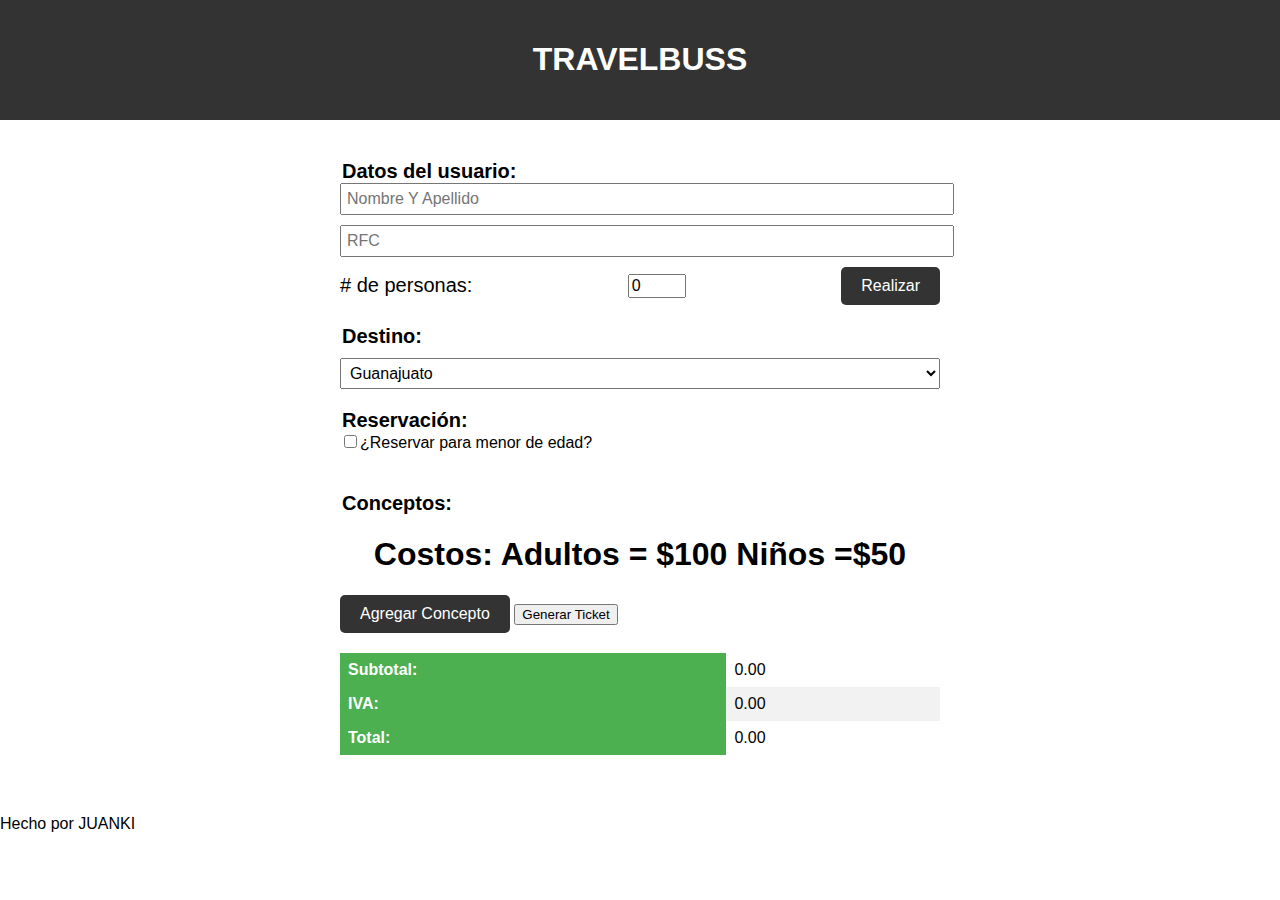
==== index.html @ 812106af "lo que quieras" ====
<!DOCTYPE html>
<html lang="es">
<head>
    <meta charset="UTF-8">
    <meta name="viewport" content="width=device-width, initial-scale=1.0">
    <link rel="stylesheet" href="css/estilos.css">
    <title> Ticket </title>
</head>
<body>

    <header>
		<h1>TRAVELBUSS</h1>
	</header>

    <section>
        <article>
            <fieldset id="Receptor">
                <legend>Datos del usuario: </legend>
                <input class="datos-receptor" type="text" id="rs" placeholder="Nombre Y Apellido">
                <input class="datos-receptor" type="text" id="rfc" placeholder="RFC">         
                <label id="titulo-conceptos" class="titulo-conceptos"> # de personas:
                    <input id="n-conceptos" type="number"  min="0" max="20" value="0">
                    <button id="generar" onclick="generar();">Realizar</button>
                </label>

                <fieldset id="destino">
                    <legend>Destino:</legend>
                    <select id="destino-select">
                        <option value="guanajuato">Guanajuato</option>
                        <option value="cancun">Cancún</option>
                        <option value="monterrey">Monterrey</option>
                    </select>
                </fieldset>

                <fieldset id="reservacion">
                    <legend>Reservación:</legend>
                    <label><input type="checkbox" id="reservacion-menor">¿Reservar para menor de edad?</label>
                    <div id="reservacion-edad" style="display: none;">
                        <label>Edad del menor:</label>
                        <input type="number" id="reservacion-edad-input">
                    </div>
                </fieldset>
                
                
            </fieldset>
            
            <fieldset id="cuerpo">
                <legend>Conceptos: </legend>
                <h1>Costos:  Adultos = $100 Niños =$50</h1>
                <div id="conceptos">
                </div>
               
                <button id="agregar" class="agregar" onclick="agregarConceptos();">Agregar Concepto</button>
                <button id="ticket" class="ticket" onclick="generarTicket();">Generar Ticket</button>
            </fieldset>
            
            <fieldset id="totales">
                <table>
                    <tr>
                        <th>Subtotal:</th>
                        <td id="subTotal">0.00</td>
                    </tr>
                    <tr>
                        <th>IVA:</th>
                        <td id="iva">0.00</td>
                    </tr>
                    <tr>
                        <th>Total:</th>
                        <td id="total">0.00</td>
                    </tr>
                </table>
            </fieldset>
        </article>
    </section>
    

    <footer> Hecho por JUANKI</footer>
    <script src="js/script.js"></script>

</body>
</html>
---- css/estilos.css ----
/* Estilos generales */
body {
    margin: 0;
    font-family: Arial, sans-serif;
}

h1 {
    text-align: center;
}

section {
    display: flex;
    flex-direction: column;
    align-items: center;
    margin: 20px;
}

article {
    width: 100%;
    max-width: 600px;
    margin-bottom: 20px;
}

fieldset {
    border: none;
    margin: 20px 0;
    padding: 0;
}

legend {
    font-size: 20px;
    font-weight: bold;
}

/* Estilos del encabezado */
header {
    background-color: #333;
    color: #fff;
    padding: 20px;
}

/* Estilos de los datos del receptor */
.datos-receptor {
    display: block;
    margin-bottom: 10px;
    padding: 5px;
    width: 100%;
    font-size: 16px;
}

.titulo-conceptos {
    display: flex;
    flex-direction: row;
    justify-content: space-between;
    align-items: center;
    margin-bottom: 10px;
    font-size: 20px;
}

#n-conceptos {
    width: 50px;
    font-size: 16px;
}

#generar {
    background-color: #333;
    color: #fff;
    padding: 10px 20px;
    border: none;
    border-radius: 5px;
    cursor: pointer;
    font-size: 16px;
}

/* Estilos del destino */
#destino {
    margin-top: 20px;
}

#destino-select {
    display: block;
    margin-top: 10px;
    padding: 5px;
    width: 100%;
    font-size: 16px;
}

/* Estilos de la reservación */
#reservacion {
    margin-top: 20px;
}

#reservacion label {
    font-size: 16px;
}

#reservacion-edad {
    margin-top: 10px;
}

#reservacion-edad label {
    margin-right: 10px;
    font-size: 16px;
}

#reservacion-edad-input {
    width: 50px;
    font-size: 16px;
}

/* Estilos de los conceptos */
.agregar {
    background-color: #333;
    color: #fff;
    padding: 10px 20px;
    border: none;
    border-radius: 5px;
    cursor: pointer;
    font-size: 16px;
}

#conceptos {
    margin-top: 20px;
}

.concepto {
    display: flex;
    flex-direction: row;
    justify-content: space-between;
    align-items: center;
    margin-bottom: 10px;
    font-size: 16px;
}

.concepto input {
    margin-right: 10px;
    padding: 5px;
    width: 60%;
    font-size: 16px;
}

.concepto button {
    background-color: #333;
    color: #fff;
    padding: 5px 10px;
    border: none;
    border-radius: 5px;
    cursor: pointer;
    font-size: 16px;
}

/* Estilos de los totales */
#totales {
    margin-top: 20px;
    text-align: right;
}

table {
    border-collapse: collapse;
    width: 100%;
    }
    
    th, td {
    text-align: left;
    padding: 8px;
    }
    
    th {
    background-color: #4CAF50;
    color: white;
    }
    
    tr:nth-child(even) {
    background-color: #f2f2f2;
    }
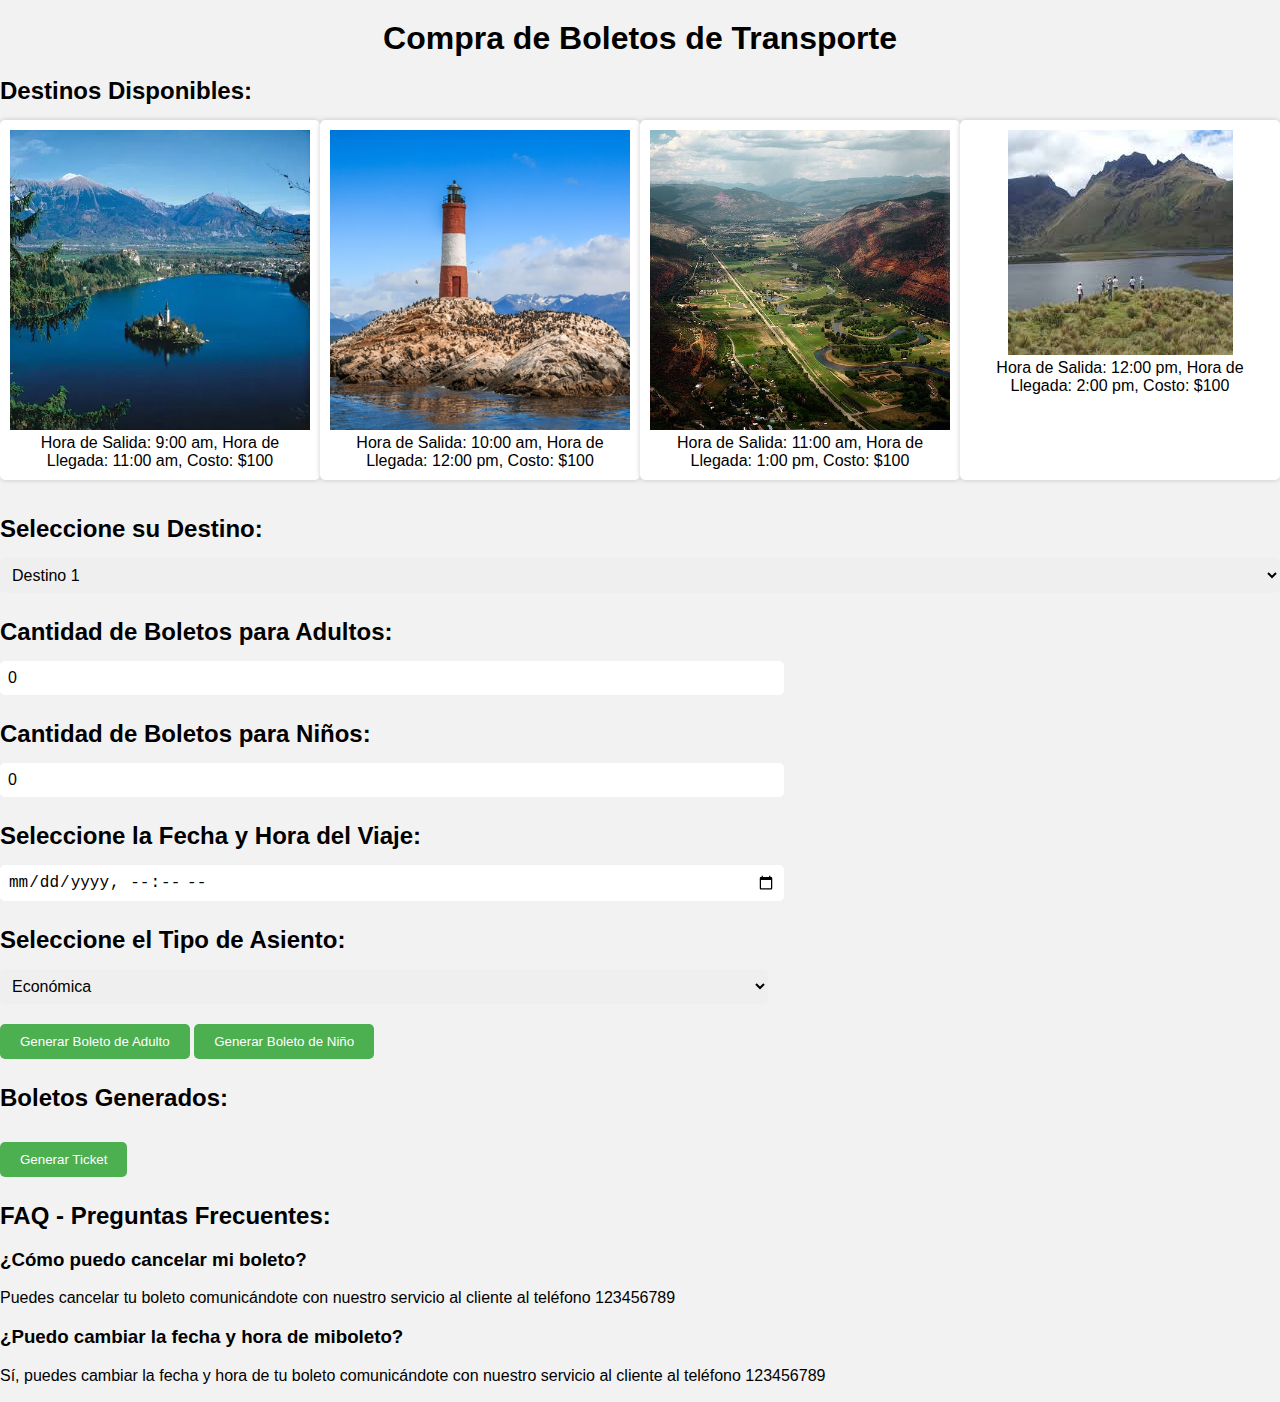
==== commit d1074392: "nuevo" ====
--- a/index.html
+++ b/index.html
@@ -1,81 +1,57 @@
 <!DOCTYPE html>
-<html lang="es">
-<head>
+<html>
+  <head>
     <meta charset="UTF-8">
     <meta name="viewport" content="width=device-width, initial-scale=1.0">
     <link rel="stylesheet" href="css/estilos.css">
-    <title> Ticket </title>
-</head>
-<body>
+    <title>Compra de Boletos de Transporte</title>
+  </head>
+  <body>
+    <h1>Compra de Boletos de Transporte</h1>
+    <h2>Destinos Disponibles:</h2>
+    <ul>
+      <li><img src="destino1.png" alt="Destino 1"><br>Hora de Salida: 9:00 am, Hora de Llegada: 11:00 am, Costo: $100</li>
+      <li><img src="destino2.png" alt="Destino 2"><br>Hora de Salida: 10:00 am, Hora de Llegada: 12:00 pm, Costo: $100</li>
+      <li><img src="destino3.png" alt="Destino 3"><br>Hora de Salida: 11:00 am, Hora de Llegada: 1:00 pm, Costo: $100</li>
+      <li><img src="destino4.png" alt="Destino 4"><br>Hora de Salida: 12:00 pm, Hora de Llegada: 2:00 pm, Costo: $100</li>
+    </ul>
+    <h2>Seleccione su Destino:</h2>
+<select id="destino">
+  <option value="destino1">Destino 1</option>
+  <option value="destino2">Destino 2</option>
+  <option value="destino3">Destino 3</option>
+  <option value="destino4">Destino 4</option>
+</select><br>
 
-    <header>
-		<h1>TRAVELBUSS</h1>
-	</header>
+<h2>Cantidad de Boletos para Adultos:</h2>
+<input type="number" id="cantidadAdultos" value="0" min="0"><br>
 
-    <section>
-        <article>
-            <fieldset id="Receptor">
-                <legend>Datos del usuario: </legend>
-                <input class="datos-receptor" type="text" id="rs" placeholder="Nombre Y Apellido">
-                <input class="datos-receptor" type="text" id="rfc" placeholder="RFC">         
-                <label id="titulo-conceptos" class="titulo-conceptos"> # de personas:
-                    <input id="n-conceptos" type="number"  min="0" max="20" value="0">
-                    <button id="generar" onclick="generar();">Realizar</button>
-                </label>
+<h2>Cantidad de Boletos para Niños:</h2>
+<input type="number" id="cantidadNinos" value="0" min="0"><br>
 
-                <fieldset id="destino">
-                    <legend>Destino:</legend>
-                    <select id="destino-select">
-                        <option value="guanajuato">Guanajuato</option>
-                        <option value="cancun">Cancún</option>
-                        <option value="monterrey">Monterrey</option>
-                    </select>
-                </fieldset>
+<h2>Seleccione la Fecha y Hora del Viaje:</h2>
+<input type="datetime-local" id="fechaHora"><br>
 
-                <fieldset id="reservacion">
-                    <legend>Reservación:</legend>
-                    <label><input type="checkbox" id="reservacion-menor">¿Reservar para menor de edad?</label>
-                    <div id="reservacion-edad" style="display: none;">
-                        <label>Edad del menor:</label>
-                        <input type="number" id="reservacion-edad-input">
-                    </div>
-                </fieldset>
-                
-                
-            </fieldset>
-            
-            <fieldset id="cuerpo">
-                <legend>Conceptos: </legend>
-                <h1>Costos:  Adultos = $100 Niños =$50</h1>
-                <div id="conceptos">
-                </div>
-               
-                <button id="agregar" class="agregar" onclick="agregarConceptos();">Agregar Concepto</button>
-                <button id="ticket" class="ticket" onclick="generarTicket();">Generar Ticket</button>
-            </fieldset>
-            
-            <fieldset id="totales">
-                <table>
-                    <tr>
-                        <th>Subtotal:</th>
-                        <td id="subTotal">0.00</td>
-                    </tr>
-                    <tr>
-                        <th>IVA:</th>
-                        <td id="iva">0.00</td>
-                    </tr>
-                    <tr>
-                        <th>Total:</th>
-                        <td id="total">0.00</td>
-                    </tr>
-                </table>
-            </fieldset>
-        </article>
-    </section>
-    
+<h2>Seleccione el Tipo de Asiento:</h2>
+<select id="tipoAsiento">
+  <option value="economica">Económica</option>
+  <option value="premium">Premium</option>
+  <option value="primeraClase">Primera Clase</option>
+</select><br>
 
-    <footer> Hecho por JUANKI</footer>
-    <script src="js/script.js"></script>
+<button onclick="generarBoletoAdulto()">Generar Boleto de Adulto</button>
+<button onclick="generarBoletoNino()">Generar Boleto de Niño</button>
+
+<h2>Boletos Generados:</h2>
+<div id="boletosGenerados"></div>
+
+<button onclick="abrirTicket()">Generar Ticket</button>
+<h2>FAQ - Preguntas Frecuentes:</h2>
+<h3>¿Cómo puedo cancelar mi boleto?</h3>
+<p>Puedes cancelar tu boleto comunicándote con nuestro servicio al cliente al teléfono 123456789 </p>
+<h3>¿Puedo cambiar la fecha y hora de miboleto?</h3>
+<p>Sí, puedes cambiar la fecha y hora de tu boleto comunicándote con nuestro servicio al cliente al teléfono 123456789 </p>
+<script src="js/script.js"></script>
 
 </body>
 </html>--- a/css/estilos.css
+++ b/css/estilos.css
@@ -1,175 +1,91 @@
 /* Estilos generales */
 body {
-    margin: 0;
-    font-family: Arial, sans-serif;
+  font-family: Arial, sans-serif;
+  background-color: #f2f2f2;
+  margin: 0;
+  padding: 0;
 }
 
 h1 {
-    text-align: center;
+  text-align: center;
+  margin: 20px 0;
 }
 
-section {
-    display: flex;
-    flex-direction: column;
-    align-items: center;
-    margin: 20px;
+h2 {
+  margin: 15px 0;
 }
 
-article {
-    width: 100%;
-    max-width: 600px;
-    margin-bottom: 20px;
+ul {
+  list-style: none;
+  margin: 0;
+  padding: 0;
+  display: flex;
+  justify-content: space-around;
+  flex-wrap: wrap;
 }
 
-fieldset {
-    border: none;
-    margin: 20px 0;
-    padding: 0;
+li {
+  background-color: #fff;
+  box-shadow: 0 0 5px rgba(0, 0, 0, 0.2);
+  border-radius: 5px;
+  padding: 10px;
+  text-align: center;
+  width: 300px;
+  margin-bottom: 20px;
 }
 
-legend {
-    font-size: 20px;
-    font-weight: bold;
+img {
+  max-width: 100%;
+  height: auto;
 }
 
-/* Estilos del encabezado */
-header {
-    background-color: #333;
-    color: #fff;
-    padding: 20px;
+select, input {
+  font-size: 16px;
+  padding: 8px;
+  border-radius: 5px;
+  border: none;
+  margin-bottom: 10px;
+  width: 100%;
 }
 
-/* Estilos de los datos del receptor */
-.datos-receptor {
-    display: block;
-    margin-bottom: 10px;
-    padding: 5px;
-    width: 100%;
-    font-size: 16px;
+button {
+  background-color: #4CAF50;
+  color: white;
+  padding: 10px 20px;
+  border: none;
+  border-radius: 5px;
+  cursor: pointer;
+  margin: 10px 0;
 }
 
-.titulo-conceptos {
-    display: flex;
-    flex-direction: row;
-    justify-content: space-between;
-    align-items: center;
-    margin-bottom: 10px;
-    font-size: 20px;
+#boletosGenerados {
+  display: flex;
+  justify-content: space-around;
+  align-items: center;
+  flex-wrap: wrap;
+  margin-top: 20px;
 }
 
-#n-conceptos {
-    width: 50px;
-    font-size: 16px;
+/* Estilos específicos */
+li:hover {
+  transform: scale(1.05);
+  box-shadow: 0 0 10px rgba(0, 0, 0, 0.3);
 }
 
-#generar {
-    background-color: #333;
-    color: #fff;
-    padding: 10px 20px;
-    border: none;
-    border-radius: 5px;
-    cursor: pointer;
-    font-size: 16px;
+#destino {
+  width: 100%;
 }
 
-/* Estilos del destino */
-#destino {
-    margin-top: 20px;
+#cantidadAdultos, #cantidadNinos, #fechaHora, #tipoAsiento {
+  width: 60%;
 }
 
-#destino-select {
-    display: block;
-    margin-top: 10px;
-    padding: 5px;
+@media (max-width: 768px) {
+  li {
     width: 100%;
-    font-size: 16px;
+  }
+
+  select, input {
+    width: 100%;
+  }
 }
-
-/* Estilos de la reservación */
-#reservacion {
-    margin-top: 20px;
-}
-
-#reservacion label {
-    font-size: 16px;
-}
-
-#reservacion-edad {
-    margin-top: 10px;
-}
-
-#reservacion-edad label {
-    margin-right: 10px;
-    font-size: 16px;
-}
-
-#reservacion-edad-input {
-    width: 50px;
-    font-size: 16px;
-}
-
-/* Estilos de los conceptos */
-.agregar {
-    background-color: #333;
-    color: #fff;
-    padding: 10px 20px;
-    border: none;
-    border-radius: 5px;
-    cursor: pointer;
-    font-size: 16px;
-}
-
-#conceptos {
-    margin-top: 20px;
-}
-
-.concepto {
-    display: flex;
-    flex-direction: row;
-    justify-content: space-between;
-    align-items: center;
-    margin-bottom: 10px;
-    font-size: 16px;
-}
-
-.concepto input {
-    margin-right: 10px;
-    padding: 5px;
-    width: 60%;
-    font-size: 16px;
-}
-
-.concepto button {
-    background-color: #333;
-    color: #fff;
-    padding: 5px 10px;
-    border: none;
-    border-radius: 5px;
-    cursor: pointer;
-    font-size: 16px;
-}
-
-/* Estilos de los totales */
-#totales {
-    margin-top: 20px;
-    text-align: right;
-}
-
-table {
-    border-collapse: collapse;
-    width: 100%;
-    }
-    
-    th, td {
-    text-align: left;
-    padding: 8px;
-    }
-    
-    th {
-    background-color: #4CAF50;
-    color: white;
-    }
-    
-    tr:nth-child(even) {
-    background-color: #f2f2f2;
-    }